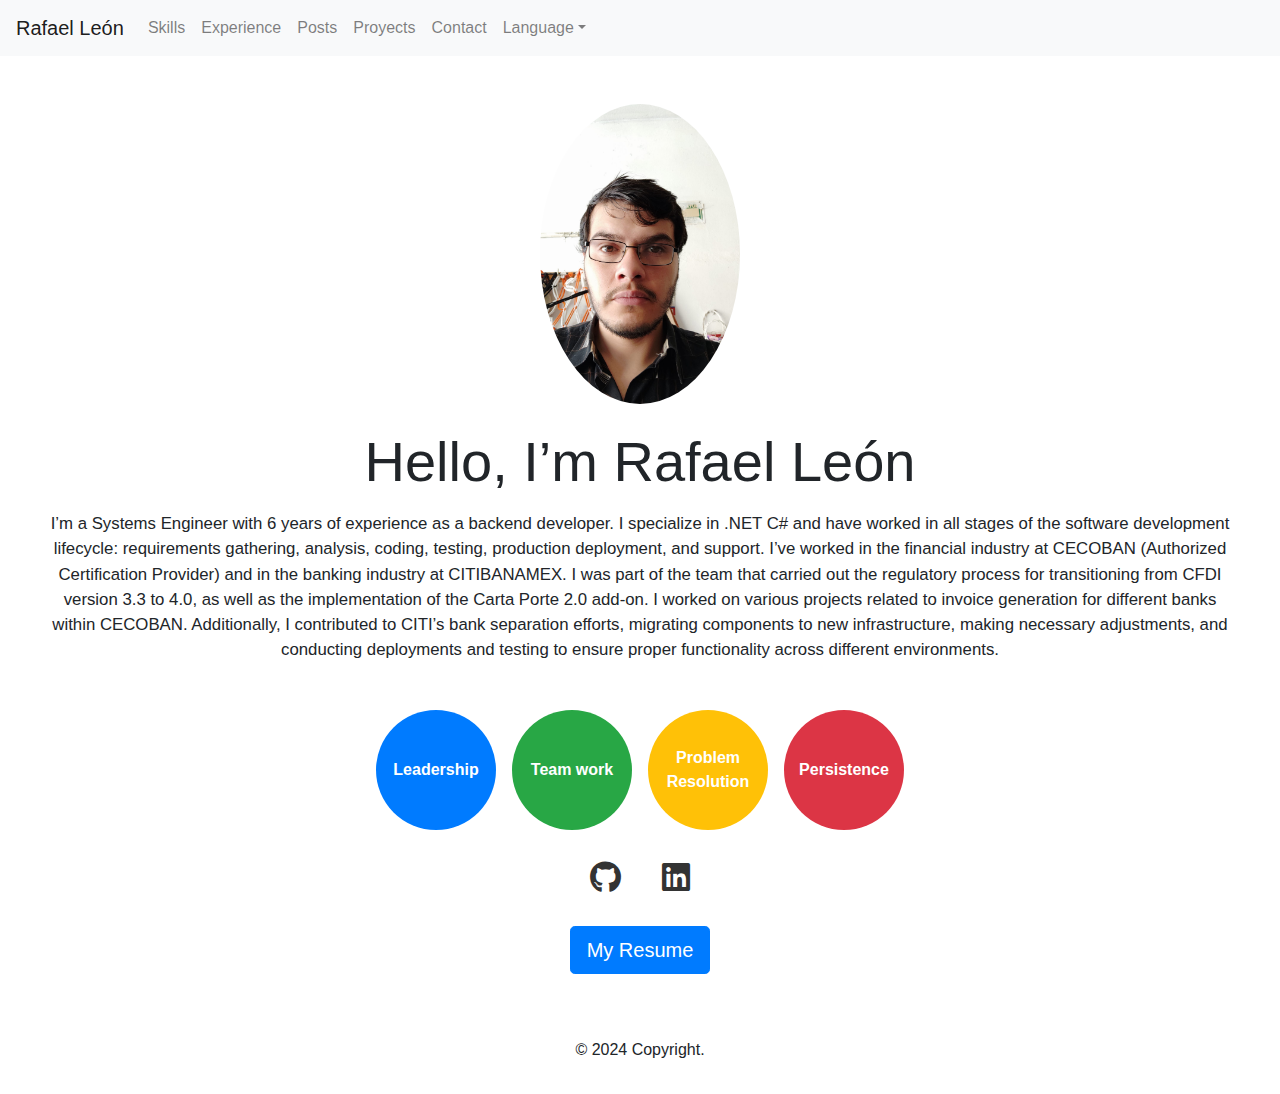
==== index.html @ 87d4adc3 "Se agregan Posts" ====
<!DOCTYPE html>
<html lang="es">
<head>
    <meta charset="UTF-8">
    <meta name="viewport" content="width=device-width, initial-scale=1.0">
    <title>Rafael León - Mi Sitio</title>
    <link href="https://stackpath.bootstrapcdn.com/bootstrap/4.5.2/css/bootstrap.min.css" rel="stylesheet">
    <link rel="stylesheet" href="https://cdnjs.cloudflare.com/ajax/libs/font-awesome/6.0.0-beta3/css/all.min.css">
    <link rel="stylesheet" href="styles.css">
</head>
<body>
    <header>
        <nav class="navbar navbar-expand-lg navbar-light bg-light">
            <a class="navbar-brand" href="#" onclick="showSection('home')">Rafael León</a>
            <button class="navbar-toggler" type="button" data-toggle="collapse" data-target="#navbarNav" aria-controls="navbarNav" aria-expanded="false" aria-label="Toggle navigation">
                <span class="navbar-toggler-icon"></span>
            </button>
            <div class="collapse navbar-collapse" id="navbarNav">
                <ul class="navbar-nav mr-auto">
                    <li class="nav-item">
                        <a class="nav-link" href="#" onclick="showSection('skills')" data-i18n="navbar-skills"></a>
                    </li>
                    <li class="nav-item">
                        <a class="nav-link" href="#" onclick="showSection('experience')" data-i18n="navbar-experience"></a>
                    </li>
                    <li class="nav-item">
                        <a class="nav-link" href="#" onclick="showSection('posts')" data-i18n="navbar-posts"></a>
                    </li>
                    <li class="nav-item">
                        <a class="nav-link" href="#" onclick="showSection('proyects')" data-i18n="navbar-proyects"></a>
                    </li>
                    <li class="nav-item">
                        <a class="nav-link" href="#" onclick="showSection('contact')" data-i18n="navbar-contact"></a>
                    </li>
                    <li class="nav-item dropdown">
                        <a class="nav-link dropdown-toggle" href="#" id="languageDropdown" role="button" data-toggle="dropdown" aria-haspopup="true" aria-expanded="false" data-i18n="navbar-language">
                        </a>
                        <div class="dropdown-menu" aria-labelledby="languageDropdown">
                            <a class="dropdown-item" href="#" onclick="changeLanguage('en')" data-i18n="navbar-english"></a>
                            <a class="dropdown-item" href="#" onclick="changeLanguage('es')" data-i18n="navbar-spanish"></a>
                        </div>
                    </li>
                </ul>
            </div>
        </nav>
    </header>

    <main>
        <section id="home" class="text-center my-5 section">
            <img src="profile-picture.jpg" alt="Rafael León" class="rounded-circle img-fluid mb-4" id="profile-pic" style="max-width: 200px;">
            <h1 class="display-4 mb-3" data-i18n="home-title"></h1>
            <p class="lead mb-5 home-description" data-i18n="home-description"></p>
            <div class="d-flex justify-content-center flex-wrap mb-4">
                <div class="circle bg-primary text-white rounded-circle d-flex align-items-center justify-content-center mx-2" style="width: 120px; height: 120px; font-size: 1rem;" data-i18n="home-leadership"></div>
                <div class="circle bg-success text-white rounded-circle d-flex align-items-center justify-content-center mx-2" style="width: 120px; height: 120px; font-size: 1rem;" data-i18n="home-teamwork"></div>
                <div class="circle bg-warning text-white rounded-circle d-flex align-items-center justify-content-center mx-2" style="width: 120px; height: 120px; font-size: 1rem;" data-i18n="home-problemresolution"></div>
                <div class="circle bg-danger text-white rounded-circle d-flex align-items-center justify-content-center mx-2" style="width: 120px; height: 120px; font-size: 1rem;" data-i18n="home-persistence"></div>
            </div>
            
            <div class="social-links mt-4">
                <a href="https://github.com/RafaelLeonTorres" target="_blank" rel="noopener noreferrer" class="social-icon">
                    <i class="fab fa-github"></i>
                </a>
                <a href="https://www.linkedin.com/in/rafael-leon-torres-75410999/" target="_blank" rel="noopener noreferrer" class="social-icon">
                    <i class="fab fa-linkedin"></i>
                </a>
            </div>

            <br>
        
            <a href="Rafael_Leon_Resume_ES.pdf" id="cv-download" class="btn btn-primary btn-lg" data-i18n="home-downloadcv"></a>
        </section>  
        
        <section id="skills" class="container my-5 section" style="display:none;">
            <h2 class="mb-4" data-i18n="navbar-skills"></h2>
            <div class="row">
                <div class="col-md-6 mb-4">
                    <div class="d-flex align-items-center">
                        <i class="icon-dotnet mr-3" style="font-size: 2rem;"></i> <!-- Ajusta el tamaño del ícono aquí -->
                        <div>
                            <h5 data-i18n="skills-dotnet"></h5>
                            <p data-i18n="skills-dotnetdescription"></p>
                        </div>
                    </div>
                </div>
                <div class="col-md-6 mb-4">
                    <div class="d-flex align-items-center">
                        <i class="icon-database mr-3" style="font-size: 2rem;"></i> <!-- Ajusta el tamaño del ícono aquí -->
                        <div>
                            <h5 data-i18n="skills-database"></h5>
                            <p data-i18n="skills-databasedescription"></p>
                        </div>
                    </div>
                </div>
                <div class="col-md-6 mb-4">
                    <div class="d-flex align-items-center">
                        <i class="icon-ci-cd mr-3" style="font-size: 2rem;"></i> <!-- Ajusta el tamaño del ícono aquí -->
                        <div>
                            <h5 data-i18n="skills-cicd"></h5>
                            <p data-i18n="skills-cicdDescription"></p>
                        </div>
                    </div>
                </div>
                <div class="col-md-6 mb-4">
                    <div class="d-flex align-items-center">
                        <i class="icon-cloud mr-3" style="font-size: 2rem;"></i> <!-- Ajusta el tamaño del ícono aquí -->
                        <div>
                            <h5 data-i18n="skills-cloud"></h5>
                            <p data-i18n="skills-clouddescription"></p>
                        </div>
                    </div>
                </div>
                <div class="col-md-6 mb-4">
                    <div class="d-flex align-items-center">
                        <i class="icon-solid-principles mr-3" style="font-size: 2rem;"></i> <!-- Ajusta el tamaño del ícono aquí -->
                        <div>
                            <h5 data-i18n="skills-solid"></h5>
                            <p data-i18n="skills-soliddescription"></p>
                        </div>
                    </div>
                </div>             
            </div>
        </section>

        <section id="experience" class="container my-5 section" style="display:none;">
            <h2 data-i18n="experiences-title"></h2>
            
            <h3 data-i18n="experience-solutionsTeamLeader-title"></h3>
            <p><a href="https://nttdata.com" target="_blank" rel="noopener noreferrer" data-i18n="experience-solutionsTeamLeader-company"></a></p>
            <p data-i18n="experience-solutionsTeamLeader-period"></p>
            <p data-i18n="experience-solutionsTeamLeader-description"></p>
            <ul>
                <li data-i18n="experience-solutionsTeamLeader-task1"></li>
                <li data-i18n="experience-solutionsTeamLeader-task2"></li>
                <li data-i18n="experience-solutionsTeamLeader-task3"></li>
                <li data-i18n="experience-solutionsTeamLeader-task4"></li>
                <li data-i18n="experience-solutionsTeamLeader-task5"></li>
                <li data-i18n="experience-solutionsTeamLeader-task6"></li>
            </ul>
        
            <h3 data-i18n="experience-dotNetDeveloper-title"></h3>
            <p><a href="https://www.cecoban.com/" target="_blank" rel="noopener noreferrer" data-i18n="experience-dotNetDeveloper-company"></a></p>
            <p data-i18n="experience-dotNetDeveloper-period"></p>
            <p data-i18n="experience-dotNetDeveloper-description"></p>
            <ul>
                <li data-i18n="experience-dotNetDeveloper-task1"></li>
                <li data-i18n="experience-dotNetDeveloper-task2"></li>
                <li data-i18n="experience-dotNetDeveloper-task3"></li>
                <li data-i18n="experience-dotNetDeveloper-task4"></li>
                <li data-i18n="experience-dotNetDeveloper-task5"></li>
                <li data-i18n="experience-dotNetDeveloper-task6"></li>
                <li data-i18n="experience-dotNetDeveloper-task7"></li>
            </ul>
        
            <h3 data-i18n="experience-juniorDeveloper-title"></h3>
            <p><a href="https://towasoftware.com/" target="_blank" rel="noopener noreferrer" data-i18n="experience-juniorDeveloper-company"></a></p>
            <p data-i18n="experience-juniorDeveloper-period"></p>
            <p data-i18n="experience-juniorDeveloper-description"></p>
            <ul>
                <li data-i18n="experience-juniorDeveloper-task1"></li>
                <li data-i18n="experience-juniorDeveloper-task2"></li>
                <li data-i18n="experience-juniorDeveloper-task3"></li>
            </ul>
        </section>
        
        <section id="posts" class="container my-5 section" style="display:none;">
            <h2 class="mb-4" data-i18n="navbar-posts"></h2>
        
            <!-- Contenido de publicaciones -->
            <div class="list-group">
                <a href="post1.html" class="list-group-item list-group-item-action" data-i18n="post-title"></a>
                <a href="Post2.html" class="list-group-item list-group-item-action" data-i18n="post-structure-title"></a>
                <a href="post3.html" class="list-group-item list-group-item-action" data-i18n="post-poo-title"></a>
                <a href="post4.html" class="list-group-item list-group-item-action" data-i18n="post-solid-title"></a>
                <a href="post5.html" class="list-group-item list-group-item-action" data-i18n="post-api-title"></a>
                <!-- Agrega más publicaciones aquí -->
            </div>
        </section>

        <section id="proyects" class="container my-5 section" style="display:none;">
            <h2 class="mb-4" data-i18n="navbar-proyects"></h2>
        
            <!-- Contenido de proyectos -->
            <div class="list-group">
                <!-- <a href="https://ramosmauricio.github.io/" class="list-group-item list-group-item-action" target="_blank">
                    Mi Sitio Web
                </a>   -->
                <!-- Agrega más proyectos aquí -->
            </div>
        </section>

        <section id="contact" class="container my-5 section" style="display:none;">
            <h2 class="mb-4" data-i18n="contact"></h2>
            <div class="row">
                <!-- Email Contact -->
                <div class="col-md-6 mb-4">
                    <div class="d-flex align-items-center">
                        <i class="icon-email mr-3" style="font-size: 2rem;"></i> <!-- Ajusta el tamaño del ícono aquí -->
                        <div>
                            <h5 data-i18n="contact-email"></h5>
                            <p><a href="mailto:r.leontorres1988@gmail.com" class="text-decoration-none">r.leontorres1988@gmail.com</a></p>
                        </div>
                    </div>
                </div>
                <!-- Phone Contact -->
                <div class="col-md-6 mb-4">
                    <div class="d-flex align-items-center">
                        <i class="icon-phone mr-3" style="font-size: 2rem;"></i> <!-- Ajusta el tamaño del ícono aquí -->
                        <div>
                            <h5 data-i18n="contact-phone"></h5>
                            <p><a href="tel:+525518263805" class="text-decoration-none">+52 5518263805</a></p>
                        </div>
                    </div>
                </div>
            </div>
        </section>
    </main>

    <footer class="text-center py-3">
        <p>&copy; 2024 Copyright.</p>
    </footer>

    <script src="https://code.jquery.com/jquery-3.5.1.slim.min.js"></script>
    <script src="https://cdn.jsdelivr.net/npm/@popperjs/core@2.9.2/dist/umd/popper.min.js"></script>
    <script src="https://stackpath.bootstrapcdn.com/bootstrap/4.5.2/js/bootstrap.min.js"></script>
    <script src="script.js"></script>
</body>
</html>
---- styles.css ----
body {
    font-family: Arial, sans-serif;
}

#profile-pic {
    border-radius: 50%; /* Hace que la imagen sea ovalada */
    object-fit: cover;  /* Asegura que la imagen mantenga su proporción */
    width: 200px;       /* Ajusta el ancho de la imagen */
    height: 300px;      /* Ajusta la altura de la imagen */
}

.circle {
    display: flex;
    align-items: center;
    justify-content: center;
    color: white;
    font-weight: bold;
    text-align: center;
}

.icon-dotnet::before {
    content: url('dotnet-icon.png');
    display: inline-block;
    width: 24px;  /* Tamaño del ícono */
    height: 24px; /* Tamaño del ícono */
}

.icon-database::before {
    content: url('database-icon.png');
    display: inline-block;
    width: 24px;  /* Tamaño del ícono */
    height: 24px; /* Tamaño del ícono */
}

.icon-ci-cd::before {
    content: url('ci-cd-icon.png');
    display: inline-block;
    width: 24px;  /* Tamaño del ícono */
    height: 24px; /* Tamaño del ícono */
}

.icon-cloud::before {
    content: url('cloud-icon.png');
    display: inline-block;
    width: 24px;  /* Tamaño del ícono */
    height: 24px; /* Tamaño del ícono */
}

.icon-solid-principles::before {
    content: url('solid-icon.png');
    display: inline-block;
    width: 24px;  /* Tamaño del ícono */
    height: 24px; /* Tamaño del ícono */
}

.icon-email::before {
    content: url('email-icon.png');
    display: inline-block;
    width: 24px;  /* Tamaño del ícono */
    height: 24px; /* Tamaño del ícono */
}

.icon-phone::before {
    content: url('phone-icon.png');
    display: inline-block;
    width: 24px;  /* Tamaño del ícono */
    height: 24px; /* Tamaño del ícono */
}

#posts {
    text-align: center;
  }
  
  .code-block {
    position: relative;
    margin-bottom: 1em;
    background: #f8f9fa;
    padding: 1em;
    border-radius: 5px;
    display: inline-block;
    text-align: left;
    max-width: 100%;
    overflow: auto;
  }
  
  .code-block pre {
    margin: 0;
    overflow: auto;
  }
  
  .code-block button {
    position: absolute;
    top: 10px;
    right: 10px;
    background-color: #6c757d;
    color: white;
    border: none;
    padding: 5px 10px;
    border-radius: 3px;
    cursor: pointer;
  }
  
  .code-block button:hover {
    background-color: #5a6268;
  }

.home-description {
    margin-left: 3rem;
    margin-right: 3rem;
    font-size: 1.05rem; /* Tamaño de fuente más pequeño, ajusta según sea necesario */
}
.social-links {
    margin-top: 1rem;
}
.social-icon {
    font-size: 2rem; /* Tamaño del ícono, ajusta según sea necesario */
    color: #333; /* Color del ícono */
    margin: 0 1rem; /* Espaciado entre íconos */
    text-decoration: none;
}
.social-icon:hover {
    color: #007bff; /* Color al pasar el cursor, ajusta según sea necesario */
}

.text-center {
    text-align: center;
}

.container {
    margin: 0 auto;
    max-width: 800px; /* Ajusta según tus necesidades */
}
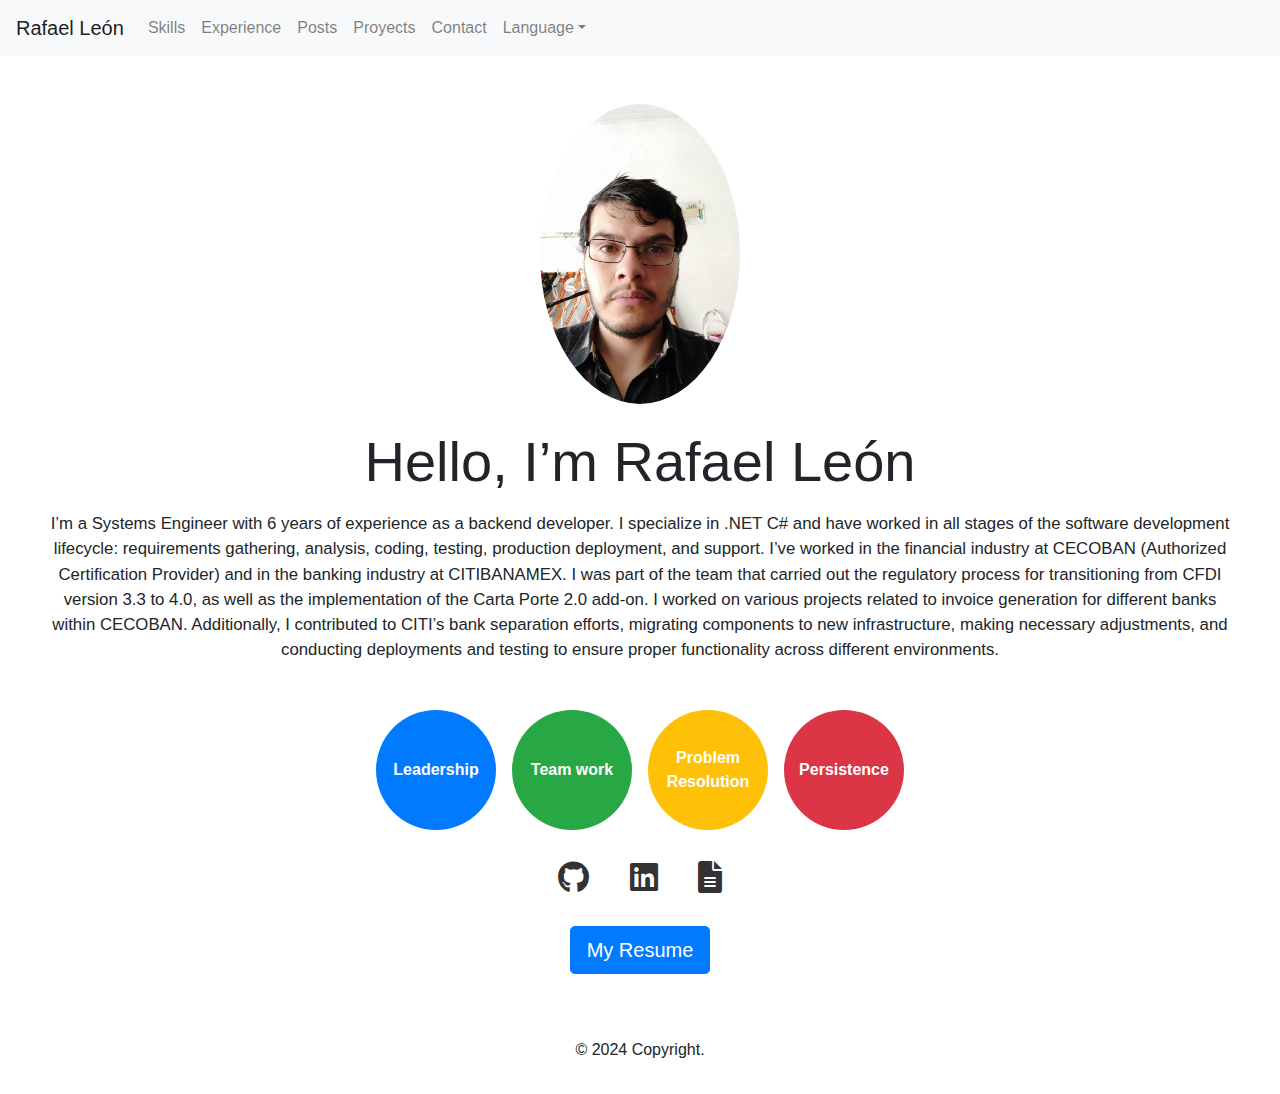
==== commit 0092992a: "Se agrega cover letter" ====
--- a/index.html
+++ b/index.html
@@ -64,6 +64,9 @@
                 <a href="https://www.linkedin.com/in/rafael-leon-torres-75410999/" target="_blank" rel="noopener noreferrer" class="social-icon">
                     <i class="fab fa-linkedin"></i>
                 </a>
+                <a href="Rafael_Leon_Carta_Presentacion.pdf" id="cl-download" target="_blank" rel="noopener noreferrer" class="social-icon">
+                    <i class="fas fa-file-alt"></i> <!-- Ícono de archivo para la carta -->
+                </a>
             </div>
 
             <br>
@@ -171,8 +174,8 @@
                 <a href="post1.html" class="list-group-item list-group-item-action" data-i18n="post-title"></a>
                 <a href="Post2.html" class="list-group-item list-group-item-action" data-i18n="post-structure-title"></a>
                 <a href="post3.html" class="list-group-item list-group-item-action" data-i18n="post-poo-title"></a>
-                <a href="post4.html" class="list-group-item list-group-item-action" data-i18n="post-solid-title"></a>
-                <a href="post5.html" class="list-group-item list-group-item-action" data-i18n="post-api-title"></a>
+                <a href="Post4.html" class="list-group-item list-group-item-action" data-i18n="post-solid-title"></a>
+                <a href="Post5.html" class="list-group-item list-group-item-action" data-i18n="post-api-title"></a>
                 <!-- Agrega más publicaciones aquí -->
             </div>
         </section>
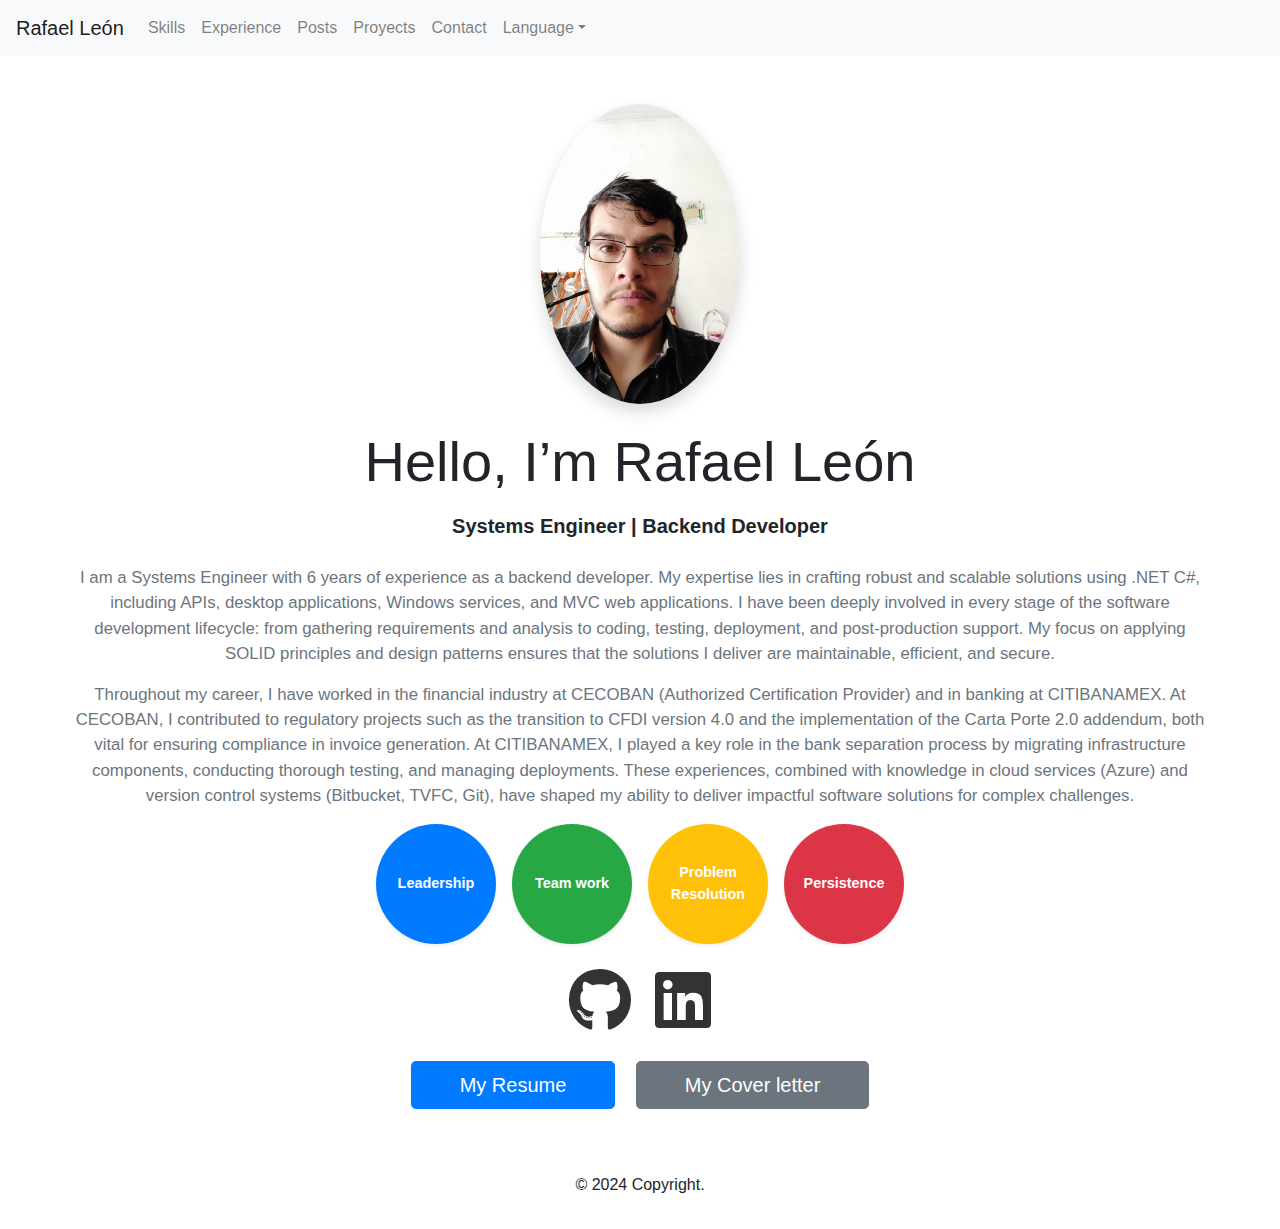
==== commit 58d4b26c: "ajuste a la seccion home" ====
--- a/index.html
+++ b/index.html
@@ -47,32 +47,42 @@
 
     <main>
         <section id="home" class="text-center my-5 section">
-            <img src="profile-picture.jpg" alt="Rafael León" class="rounded-circle img-fluid mb-4" id="profile-pic" style="max-width: 200px;">
-            <h1 class="display-4 mb-3" data-i18n="home-title"></h1>
-            <p class="lead mb-5 home-description" data-i18n="home-description"></p>
+            <img src="profile-picture.jpg" alt="Rafael León" class="rounded-circle img-fluid mb-4 shadow" id="profile-pic" style="max-width: 200px;">
+            <h1 class="display-4 mb-3" data-i18n="home-title">Rafael León</h1>
+            <p class="lead mb-4 font-weight-bold" data-i18n="home-role"></p>
+            
+            <p class="home-description text-muted px-4" data-i18n="home-description">
+            </p>
+
+            <p class="home-description text-muted px-4" data-i18n="home-description-2">
+            </p>
+        
+            <!-- Highlights Section -->
             <div class="d-flex justify-content-center flex-wrap mb-4">
-                <div class="circle bg-primary text-white rounded-circle d-flex align-items-center justify-content-center mx-2" style="width: 120px; height: 120px; font-size: 1rem;" data-i18n="home-leadership"></div>
-                <div class="circle bg-success text-white rounded-circle d-flex align-items-center justify-content-center mx-2" style="width: 120px; height: 120px; font-size: 1rem;" data-i18n="home-teamwork"></div>
-                <div class="circle bg-warning text-white rounded-circle d-flex align-items-center justify-content-center mx-2" style="width: 120px; height: 120px; font-size: 1rem;" data-i18n="home-problemresolution"></div>
-                <div class="circle bg-danger text-white rounded-circle d-flex align-items-center justify-content-center mx-2" style="width: 120px; height: 120px; font-size: 1rem;" data-i18n="home-persistence"></div>
+                <div class="circle bg-primary text-white rounded-circle d-flex align-items-center justify-content-center mx-2 shadow-sm" style="width: 120px; height: 120px; font-size: 0.9rem;" data-i18n="home-leadership">Leadership</div>
+                <div class="circle bg-success text-white rounded-circle d-flex align-items-center justify-content-center mx-2 shadow-sm" style="width: 120px; height: 120px; font-size: 0.9rem;" data-i18n="home-teamwork">Teamwork</div>
+                <div class="circle bg-warning text-white rounded-circle d-flex align-items-center justify-content-center mx-2 shadow-sm" style="width: 120px; height: 120px; font-size: 0.9rem;" data-i18n="home-problemresolution">Problem Solving</div>
+                <div class="circle bg-danger text-white rounded-circle d-flex align-items-center justify-content-center mx-2 shadow-sm" style="width: 120px; height: 120px; font-size: 0.9rem;" data-i18n="home-persistence">Persistence</div>
             </div>
             
+            <!-- Social Links -->
             <div class="social-links mt-4">
-                <a href="https://github.com/RafaelLeonTorres" target="_blank" rel="noopener noreferrer" class="social-icon">
-                    <i class="fab fa-github"></i>
-                </a>
-                <a href="https://www.linkedin.com/in/rafael-leon-torres-75410999/" target="_blank" rel="noopener noreferrer" class="social-icon">
-                    <i class="fab fa-linkedin"></i>
-                </a>
-                <a href="Rafael_Leon_Carta_Presentacion.pdf" id="cl-download" target="_blank" rel="noopener noreferrer" class="social-icon">
-                    <i class="fas fa-file-alt"></i> <!-- Ícono de archivo para la carta -->
-                </a>
-            </div>
-
-            <br>
-        
-            <a href="Rafael_Leon_Resume_ES.pdf" id="cv-download" class="btn btn-primary btn-lg" data-i18n="home-downloadcv"></a>
-        </section>  
+                <a href="https://github.com/RafaelLeonTorres" target="_blank" rel="noopener noreferrer" class="social-icon mx-2">
+                    <i class="fab fa-github fa-2x"></i>
+                </a>
+                <a href="https://www.linkedin.com/in/rafael-leon-torres-75410999/" target="_blank" rel="noopener noreferrer" class="social-icon mx-2">
+                    <i class="fab fa-linkedin fa-2x"></i>
+                </a>
+            </div>
+        
+            <!-- Call to Action -->
+            <div class="mt-4">
+                <a href="Rafael_Leon_Resume_ES.pdf" id="cv-download" class="btn btn-primary btn-lg px-5" data-i18n="home-downloadcv">
+                </a>
+                <a href="Rafael_Leon_Carta_Presentacion_ES.pdf" id="cl-download" class="btn btn-secondary btn-lg px-5 ml-3" data-i18n="home-downloadcl">
+                </a>
+            </div>
+        </section> 
         
         <section id="skills" class="container my-5 section" style="display:none;">
             <h2 class="mb-4" data-i18n="navbar-skills"></h2>
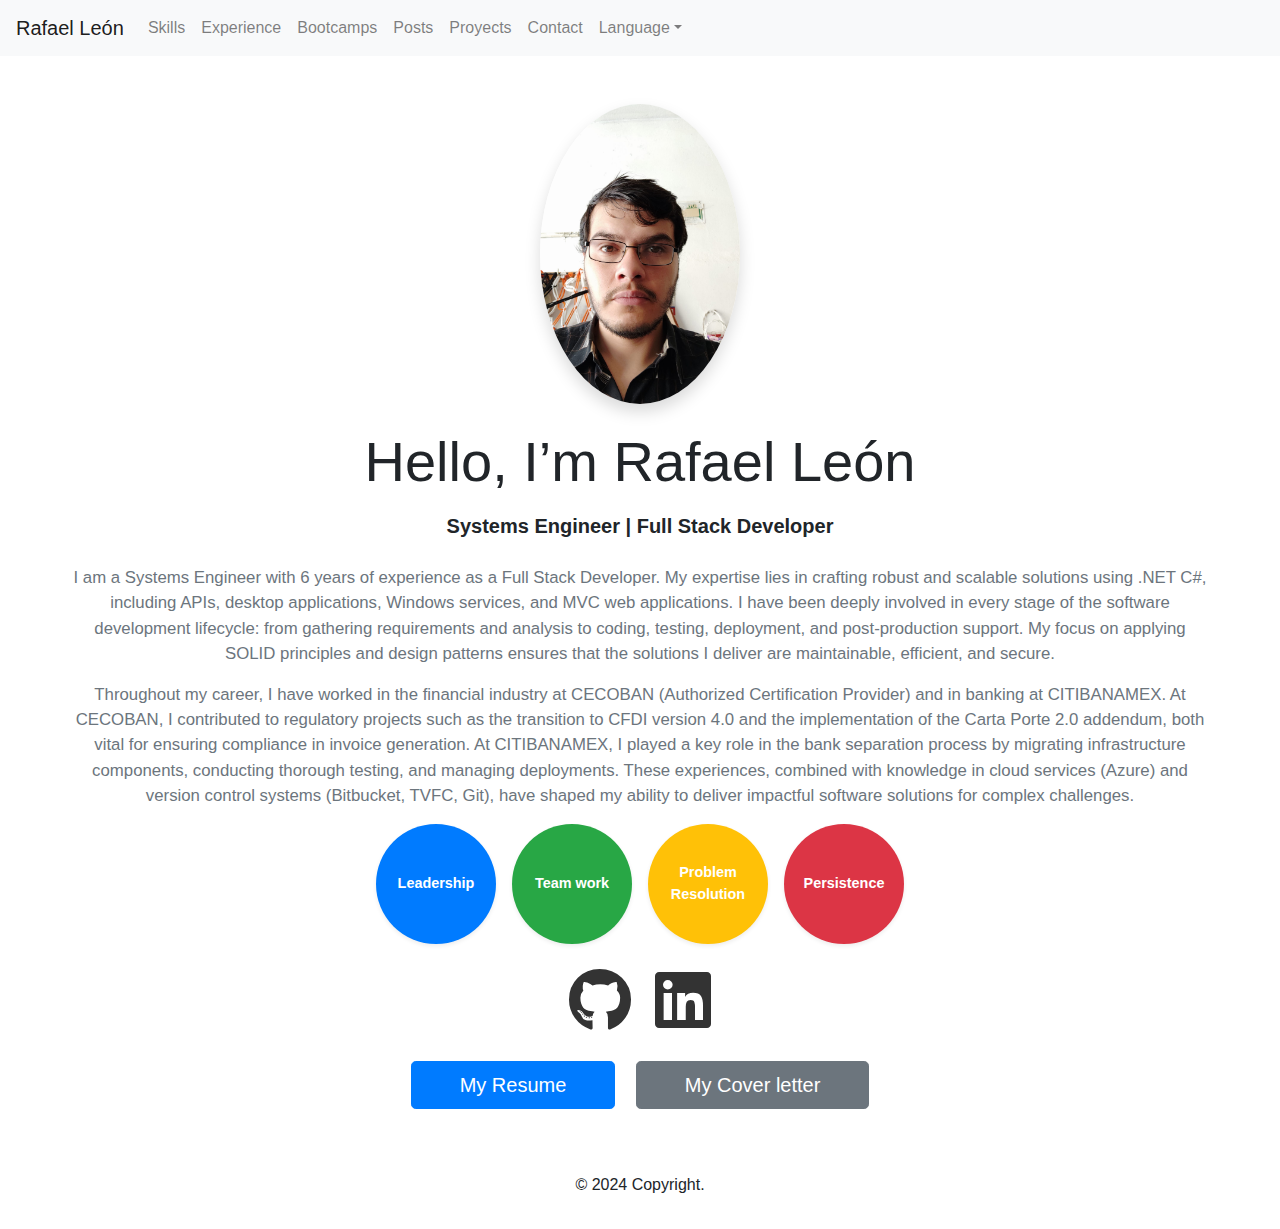
==== commit 51992639: "ajuste habilidades, se agrega seccion bootcamps y mejoras en general" ====
--- a/index.html
+++ b/index.html
@@ -7,6 +7,7 @@
     <link href="https://stackpath.bootstrapcdn.com/bootstrap/4.5.2/css/bootstrap.min.css" rel="stylesheet">
     <link rel="stylesheet" href="https://cdnjs.cloudflare.com/ajax/libs/font-awesome/6.0.0-beta3/css/all.min.css">
     <link rel="stylesheet" href="styles.css">
+    <link rel="stylesheet" href="https://cdnjs.cloudflare.com/ajax/libs/font-awesome/5.15.4/css/all.min.css">
 </head>
 <body>
     <header>
@@ -24,6 +25,9 @@
                         <a class="nav-link" href="#" onclick="showSection('experience')" data-i18n="navbar-experience"></a>
                     </li>
                     <li class="nav-item">
+                        <a class="nav-link" href="#" onclick="showSection('bootcamps')" data-i18n="navbar-bootcamps"></a>
+                    </li>
+                    <li class="nav-item">
                         <a class="nav-link" href="#" onclick="showSection('posts')" data-i18n="navbar-posts"></a>
                     </li>
                     <li class="nav-item">
@@ -84,54 +88,99 @@
             </div>
         </section> 
         
-        <section id="skills" class="container my-5 section" style="display:none;">
+        <section id="skills" class="container my-5 section">
             <h2 class="mb-4" data-i18n="navbar-skills"></h2>
             <div class="row">
-                <div class="col-md-6 mb-4">
-                    <div class="d-flex align-items-center">
-                        <i class="icon-dotnet mr-3" style="font-size: 2rem;"></i> <!-- Ajusta el tamaño del ícono aquí -->
-                        <div>
-                            <h5 data-i18n="skills-dotnet"></h5>
-                            <p data-i18n="skills-dotnetdescription"></p>
-                        </div>
-                    </div>
-                </div>
-                <div class="col-md-6 mb-4">
-                    <div class="d-flex align-items-center">
-                        <i class="icon-database mr-3" style="font-size: 2rem;"></i> <!-- Ajusta el tamaño del ícono aquí -->
-                        <div>
-                            <h5 data-i18n="skills-database"></h5>
-                            <p data-i18n="skills-databasedescription"></p>
-                        </div>
-                    </div>
-                </div>
-                <div class="col-md-6 mb-4">
-                    <div class="d-flex align-items-center">
-                        <i class="icon-ci-cd mr-3" style="font-size: 2rem;"></i> <!-- Ajusta el tamaño del ícono aquí -->
-                        <div>
-                            <h5 data-i18n="skills-cicd"></h5>
-                            <p data-i18n="skills-cicdDescription"></p>
-                        </div>
-                    </div>
-                </div>
-                <div class="col-md-6 mb-4">
-                    <div class="d-flex align-items-center">
-                        <i class="icon-cloud mr-3" style="font-size: 2rem;"></i> <!-- Ajusta el tamaño del ícono aquí -->
-                        <div>
-                            <h5 data-i18n="skills-cloud"></h5>
-                            <p data-i18n="skills-clouddescription"></p>
-                        </div>
-                    </div>
-                </div>
-                <div class="col-md-6 mb-4">
-                    <div class="d-flex align-items-center">
-                        <i class="icon-solid-principles mr-3" style="font-size: 2rem;"></i> <!-- Ajusta el tamaño del ícono aquí -->
-                        <div>
-                            <h5 data-i18n="skills-solid"></h5>
-                            <p data-i18n="skills-soliddescription"></p>
-                        </div>
-                    </div>
-                </div>             
+                <!-- .NET -->
+                <div class="col-md-6 mb-4">
+                    <div class="d-flex">
+                        <div class="flex-shrink-0" style="width: 50px;">
+                            <i class="fab fa-microsoft fa-2x text-primary align-middle"></i>
+                        </div>
+                        <div class="flex-grow-1 ms-3">
+                            <h5 class="mt-1" data-i18n="skills-dotnet"></h5>
+                            <p class="mb-0" data-i18n="skills-dotnetdescription"></p>
+                        </div>
+                    </div>
+                </div>
+        
+                <!-- Database -->
+                <div class="col-md-6 mb-4">
+                    <div class="d-flex">
+                        <div class="flex-shrink-0" style="width: 50px;">
+                            <i class="fas fa-database fa-2x text-info align-middle"></i>
+                        </div>
+                        <div class="flex-grow-1 ms-3">
+                            <h5 class="mt-1" data-i18n="skills-database"></h5>
+                            <p class="mb-0" data-i18n="skills-databasedescription"></p>
+                        </div>
+                    </div>
+                </div>
+        
+                <!-- CI/CD -->
+                <div class="col-md-6 mb-4">
+                    <div class="d-flex">
+                        <div class="flex-shrink-0" style="width: 50px;">
+                            <i class="fas fa-sync-alt fa-2x text-success align-middle"></i>
+                        </div>
+                        <div class="flex-grow-1 ms-3">
+                            <h5 class="mt-1" data-i18n="skills-cicd"></h5>
+                            <p class="mb-0" data-i18n="skills-cicdDescription"></p>
+                        </div>
+                    </div>
+                </div>
+        
+                <!-- Cloud -->
+                <div class="col-md-6 mb-4">
+                    <div class="d-flex">
+                        <div class="flex-shrink-0" style="width: 50px;">
+                            <i class="fas fa-cloud fa-2x text-warning align-middle"></i>
+                        </div>
+                        <div class="flex-grow-1 ms-3">
+                            <h5 class="mt-1" data-i18n="skills-cloud"></h5>
+                            <p class="mb-0" data-i18n="skills-clouddescription"></p>
+                        </div>
+                    </div>
+                </div>
+        
+                <!-- SOLID Principles -->
+                <div class="col-md-6 mb-4">
+                    <div class="d-flex">
+                        <div class="flex-shrink-0" style="width: 50px;">
+                            <i class="fas fa-cube fa-2x text-danger align-middle"></i>
+                        </div>
+                        <div class="flex-grow-1 ms-3">
+                            <h5 class="mt-1" data-i18n="skills-solid"></h5>
+                            <p class="mb-0" data-i18n="skills-soliddescription"></p>
+                        </div>
+                    </div>
+                </div>
+        
+                <!-- React -->
+                <div class="col-md-6 mb-4">
+                    <div class="d-flex">
+                        <div class="flex-shrink-0" style="width: 50px;">
+                            <i class="fab fa-react fa-2x text-react-blue align-middle"></i>
+                        </div>
+                        <div class="flex-grow-1 ms-3">
+                            <h5 class="mt-1" data-i18n="skills-react">React</h5>
+                            <p class="mb-0" data-i18n="skills-react-description">Experience in building modern, responsive web applications...</p>
+                        </div>
+                    </div>
+                </div>
+        
+                <!-- Angular -->
+                <div class="col-md-6 mb-4">
+                    <div class="d-flex">
+                        <div class="flex-shrink-0" style="width: 50px;">
+                            <i class="fab fa-angular fa-2x text-angular-red align-middle"></i>
+                        </div>
+                        <div class="flex-grow-1 ms-3">
+                            <h5 class="mt-1" data-i18n="skills-angular">Angular</h5>
+                            <p class="mb-0" data-i18n="skills-angular-description">Skilled in building scalable, single-page applications...</p>
+                        </div>
+                    </div>
+                </div>
             </div>
         </section>
 
@@ -175,6 +224,44 @@
                 <li data-i18n="experience-juniorDeveloper-task3"></li>
             </ul>
         </section>
+
+        <section id="bootcamps" class="container my-5 section" style="display:none;">
+            <h2 data-i18n="bootcamps-title">Bootcamps</h2>
+        
+            <!-- ASP.NET Core & React Bootcamp -->
+            <h3 data-i18n="bootcamp-dotNetReact-title">ASP.NET Core & React 2025</h3>
+            <p><a href="https://www.udemy.com/course/desarrollando-aplicaciones-en-react-y-aspnet-core/" target="_blank" rel="noopener noreferrer" data-i18n="bootcamp-dotNetReact-company">Online Platform</a></p>
+            <p data-i18n="bootcamp-dotNetReact-period">Remote</p>
+            <p data-i18n="bootcamp-dotNetReact-description">Full-Stack Development using React and ASP.NET Core</p>
+            <ul>
+                <li data-i18n="bootcamp-dotNetReact-task1">Built the application using React and React Router.</li>
+                <li data-i18n="bootcamp-dotNetReact-task2">Developed Web APIs with ASP.NET Core and Entity Framework Core.</li>
+                <li data-i18n="bootcamp-dotNetReact-task3">Designed the database in SQL Server using Entity Framework Core.</li>
+                <li data-i18n="bootcamp-dotNetReact-task4">Implemented authentication with JSON Web Tokens (JWT).</li>
+                <li data-i18n="bootcamp-dotNetReact-task5">Used React Hooks and managed forms with Formik and Yup.</li>
+                <li data-i18n="bootcamp-dotNetReact-task6">Consumed APIs with Axios and configured CORS.</li>
+                <li data-i18n="bootcamp-dotNetReact-task7">Integrated maps with Leaflet and spatial storage with NetTopologySuite.</li>
+                <li data-i18n="bootcamp-dotNetReact-task8">Implemented image upload to Azure Storage or local storage.</li>
+                <li data-i18n="bootcamp-dotNetReact-task9">Configured environment variables and deployed to production.</li>
+            </ul>
+        
+            <!-- ASP.NET Core & Angular Bootcamp -->
+            <h3 data-i18n="bootcamp-dotNetAngular-title">ASP.NET Core & Angular 2025</h3>
+            <p><a href="https://www.udemy.com/course/desarrollando-aplicaciones-en-angular-y-aspnet-core-v2/?couponCode=ST5MT020225BROW" target="_blank" rel="noopener noreferrer" data-i18n="bootcamp-dotNetAngular-company">Online Platform</a></p>
+            <p data-i18n="bootcamp-dotNetAngular-period">Remote</p>
+            <p data-i18n="bootcamp-dotNetAngular-description">Full-Stack Development using Angular and ASP.NET Core</p>
+            <ul>
+                <li data-i18n="bootcamp-dotNetAngular-task1">Built an application using Angular and Angular Material.</li>
+                <li data-i18n="bootcamp-dotNetAngular-task2">Developed Web APIs with ASP.NET Core and Entity Framework Core.</li>
+                <li data-i18n="bootcamp-dotNetAngular-task3">Designed the database in SQL Server using Entity Framework Core.</li>
+                <li data-i18n="bootcamp-dotNetAngular-task4">Implemented authentication with JSON Web Tokens (JWT).</li>
+                <li data-i18n="bootcamp-dotNetAngular-task5">Used reactive forms and consumed APIs with HTTPClient.</li>
+                <li data-i18n="bootcamp-dotNetAngular-task6">Integrated maps with Leaflet and spatial storage with NetTopologySuite.</li>
+                <li data-i18n="bootcamp-dotNetAngular-task7">Implemented image upload to Azure Storage or local storage.</li>
+                <li data-i18n="bootcamp-dotNetAngular-task8">Performed automated testing and deployed to production.</li>
+            </ul>
+        
+        </section>        
         
         <section id="posts" class="container my-5 section" style="display:none;">
             <h2 class="mb-4" data-i18n="navbar-posts"></h2>
--- a/styles.css
+++ b/styles.css
@@ -130,3 +130,10 @@
     margin: 0 auto;
     max-width: 800px; /* Ajusta según tus necesidades */
 }
+
+#skills { display: none; }
+
+.text-react-blue { color: #61dafb; }
+.text-angular-red { color: #dd0031; }
+.align-middle { vertical-align: middle; }
+#skills .d-flex { min-height: 60px; align-items: flex-start; }
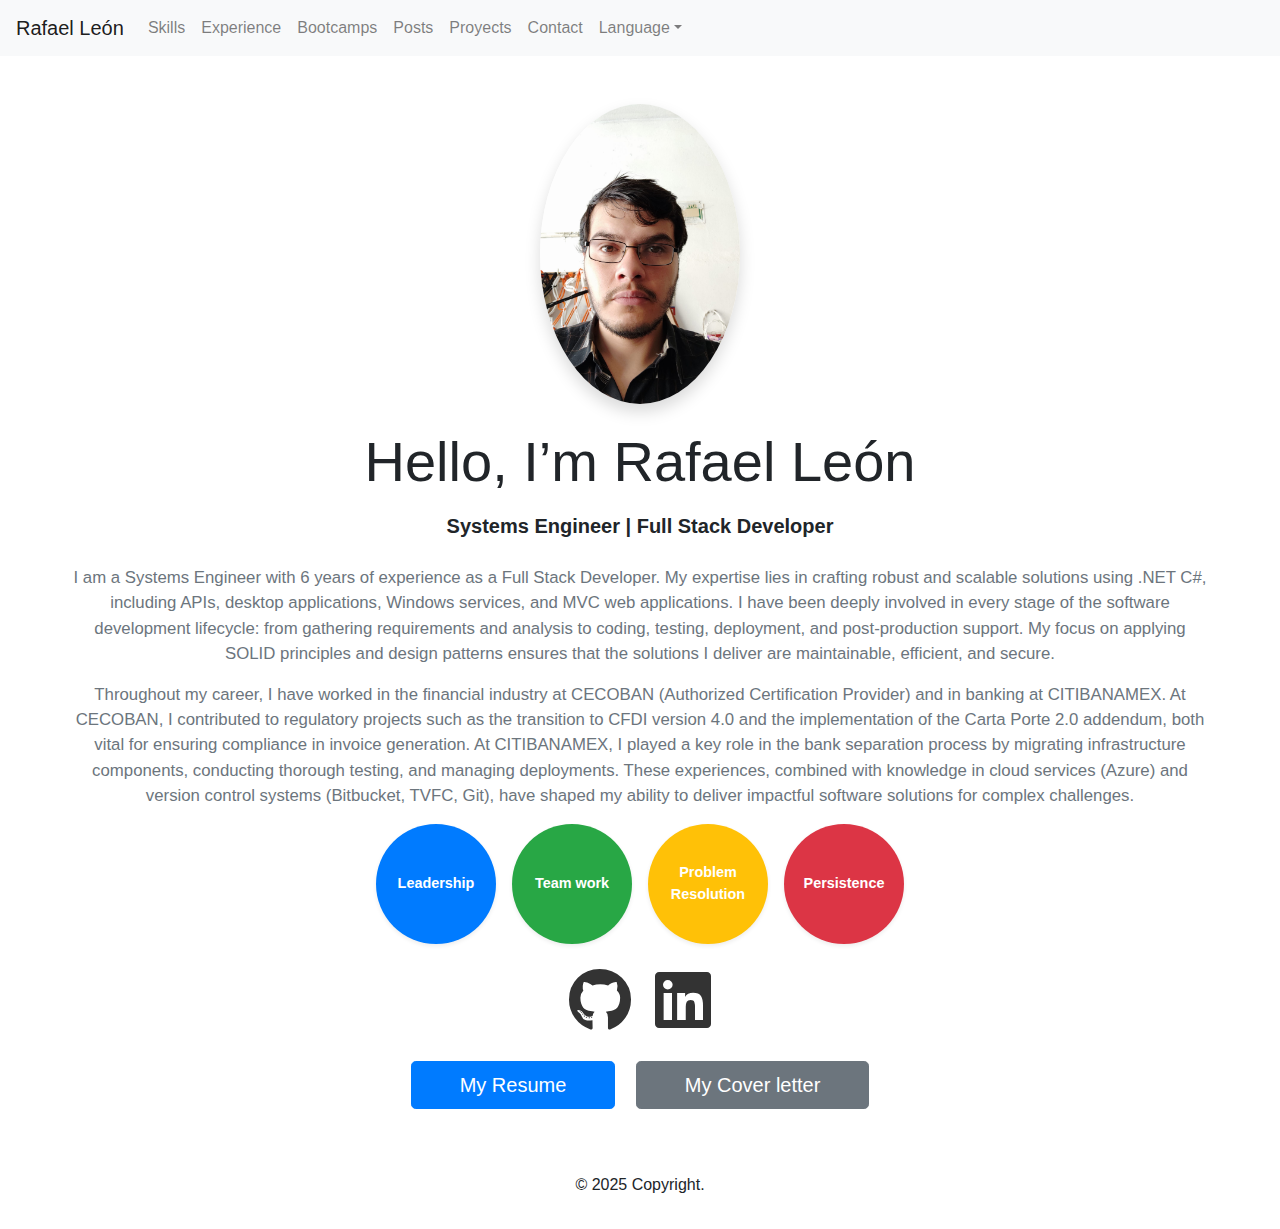
==== commit cf6cdac7: "Se ajusta mensaje de copyright" ====
--- a/index.html
+++ b/index.html
@@ -317,7 +317,7 @@
     </main>
 
     <footer class="text-center py-3">
-        <p>&copy; 2024 Copyright.</p>
+        <p>&copy; 2025 Copyright.</p>
     </footer>
 
     <script src="https://code.jquery.com/jquery-3.5.1.slim.min.js"></script>
